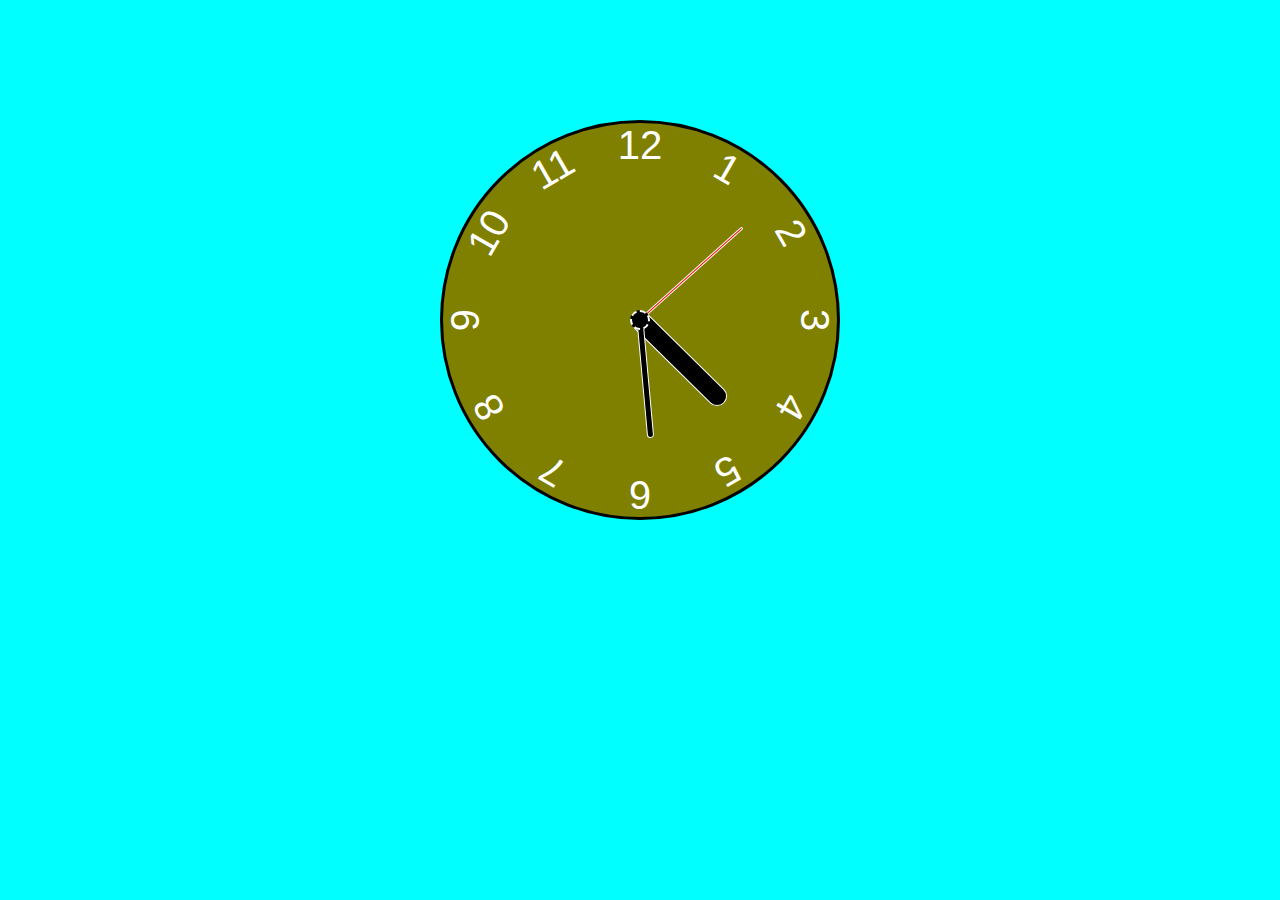
==== block-BJaaeh/code/index.html @ e884439f "clock" ====
<!DOCTYPE html>
<html lang="en">
  <head>
    <meta charset="UTF-8" />
    <meta name="viewport" content="width=device-width, initial-scale=1.0" />
    <title>Create A Dynamic Clock</title>
    <link rel="stylesheet" href="style.css" />
  </head>
  <body>
    <div class="clock">
      <div class="hand hour" data-hour-hand></div>
      <div class="hand minute" data-minute-hand></div>
      <div class="hand second" data-second-hand></div>

      <div class="number number1">1</div>
      <div class="number number2">2</div>
      <div class="number number3">3</div>
      <div class="number number4">4</div>
      <div class="number number5">5</div>
      <div class="number number6">6</div>
      <div class="number number7">7</div>
      <div class="number number8">8</div>
      <div class="number number9">9</div>
      <div class="number number10">10</div>
      <div class="number number11">11</div>
      <div class="number number12">12</div>
      <script src="./script.js"></script>
    </div>
  </body>
</html>
---- block-BJaaeh/code/style.css ----
*,
*::after,
*::before {
  box-sizing: border-box;
  font-family: -apple-system, BlinkMacSystemFont, "Segoe UI", Roboto, Oxygen,
    Ubuntu, Cantarell, "Open Sans", "Helvetica Neue", sans-serif;
}
body {
  background-color: aqua;
  display: flex;
  justify-content: center;
}
.clock {
  background-color: olive;
  width: 400px;
  height: 400px;
  border-radius: 50%;
  border: 3px solid black;
  position: relative;
  margin-top: 7rem;
}
.clock .number {
  --rotation: 0;
  position: absolute;
  width: 100%;
  height: 100%;
  text-align: center;
  transform: rotate(var(--rotation));
  font-size: 2.5rem;
  color: white;
}

.clock .number1 {
  --rotation: 30deg;
}
.clock .number2 {
  --rotation: 60deg;
}
.clock .number3 {
  --rotation: 90deg;
}
.clock .number4 {
  --rotation: 120deg;
}
.clock .number5 {
  --rotation: 150deg;
}
.clock .number6 {
  --rotation: 180deg;
}
.clock .number7 {
  --rotation: 210deg;
}
.clock .number8 {
  --rotation: 240deg;
}
.clock .number9 {
  --rotation: 270deg;
}
.clock .number10 {
  --rotation: 300deg;
}
.clock .number11 {
  --rotation: 330deg;
}

.clock .hand {
  --rotation: 0;
  position: absolute;
  bottom: 50%;
  left: 50%;

  background-color: black;
  border: 1px solid white;

  border-top-left-radius: 10px;
  border-top-right-radius: 10px;
  transform: translateX(-50%) rotate(calc(var(--rotation) * 1deg));
  transform-origin: bottom;
}

.clock::after {
  content: "";
  position: absolute;
  background-color: black;
  z-index: 10;
  width: 20px;
  height: 20px;
  top: 50%;
  left: 50%;
  transform: translate(-50%, -50%);
  border-radius: 50%;
  border: 2px dashed white;
}

.clock .second {
  width: 3px;
  height: 35%;
  background-color: red;
}

.clock .minute {
  width: 7px;
  height: 30%;
  background-color: black;
}

.clock .hour {
  width: 20px;
  height: 30%;
  background-color: black;
}
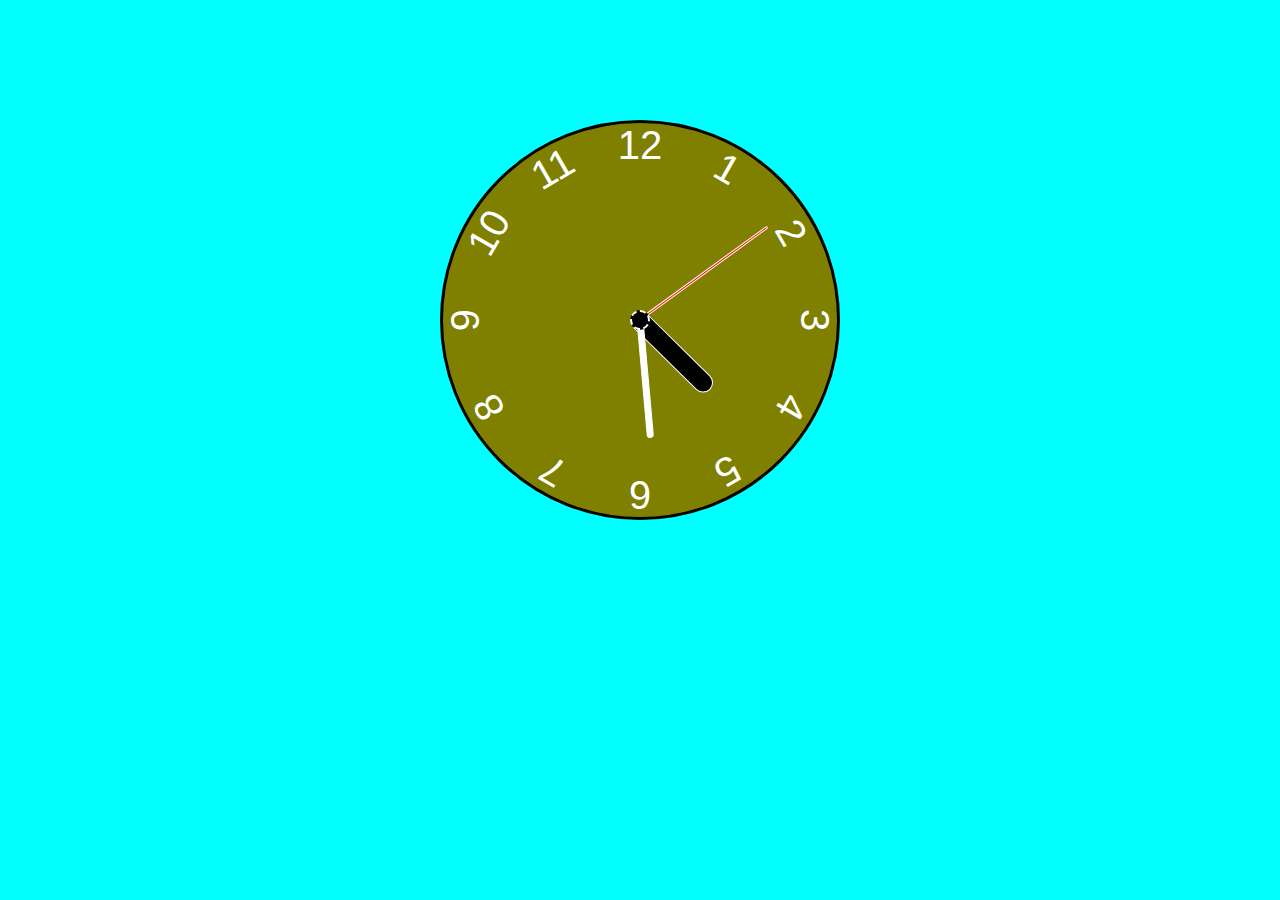
==== commit 4bf39525: "clock2" ====
--- a/block-BJaaeh/code/index.html
+++ b/block-BJaaeh/code/index.html
@@ -29,4 +29,3 @@
   </body>
 </html>
 
-
--- a/block-BJaaeh/code/style.css
+++ b/block-BJaaeh/code/style.css
@@ -95,18 +95,18 @@
 
 .clock .second {
   width: 3px;
-  height: 35%;
+  height: 40%;
   background-color: red;
 }
 
 .clock .minute {
   width: 7px;
   height: 30%;
-  background-color: black;
+  background-color: white;
 }
 
 .clock .hour {
   width: 20px;
-  height: 30%;
+  height: 25%;
   background-color: black;
 }
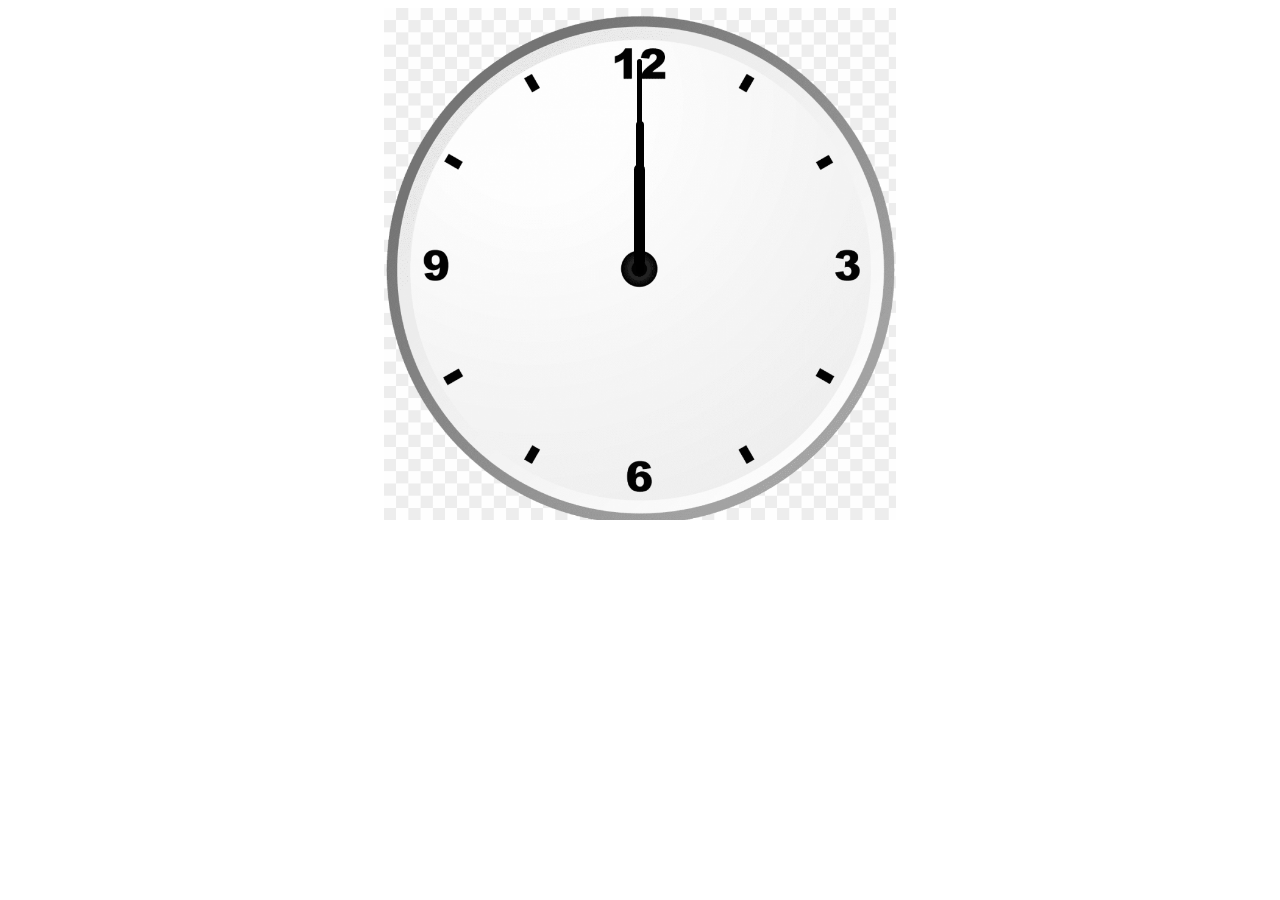
==== commit b103544d: "complete agin for revision" ====
--- a/block-BJaaeh/code/index.html
+++ b/block-BJaaeh/code/index.html
@@ -5,27 +5,13 @@
     <meta name="viewport" content="width=device-width, initial-scale=1.0" />
     <title>Create A Dynamic Clock</title>
     <link rel="stylesheet" href="style.css" />
+    <script src="./script.js"></script>
   </head>
   <body>
-    <div class="clock">
-      <div class="hand hour" data-hour-hand></div>
-      <div class="hand minute" data-minute-hand></div>
-      <div class="hand second" data-second-hand></div>
-
-      <div class="number number1">1</div>
-      <div class="number number2">2</div>
-      <div class="number number3">3</div>
-      <div class="number number4">4</div>
-      <div class="number number5">5</div>
-      <div class="number number6">6</div>
-      <div class="number number7">7</div>
-      <div class="number number8">8</div>
-      <div class="number number9">9</div>
-      <div class="number number10">10</div>
-      <div class="number number11">11</div>
-      <div class="number number12">12</div>
-      <script src="./script.js"></script>
+    <div id="clockContainer">
+      <div id="hour"></div>
+      <div id="minute"></div>
+      <div id="second"></div>
     </div>
   </body>
 </html>
-
--- a/block-BJaaeh/code/style.css
+++ b/block-BJaaeh/code/style.css
@@ -1,112 +1,39 @@
-*,
-*::after,
-*::before {
-  box-sizing: border-box;
-  font-family: -apple-system, BlinkMacSystemFont, "Segoe UI", Roboto, Oxygen,
-    Ubuntu, Cantarell, "Open Sans", "Helvetica Neue", sans-serif;
-}
-body {
-  background-color: aqua;
-  display: flex;
-  justify-content: center;
-}
-.clock {
-  background-color: olive;
-  width: 400px;
-  height: 400px;
-  border-radius: 50%;
-  border: 3px solid black;
+#clockContainer {
   position: relative;
-  margin-top: 7rem;
-}
-.clock .number {
-  --rotation: 0;
-  position: absolute;
-  width: 100%;
-  height: 100%;
-  text-align: center;
-  transform: rotate(var(--rotation));
-  font-size: 2.5rem;
-  color: white;
+  background-color: red;
+  height: 40vw;
+  width: 40vw;
+  background: url(clock.png) no-repeat;
+  background-size: 100%;
+
+  margin: auto;
 }
 
-.clock .number1 {
-  --rotation: 30deg;
-}
-.clock .number2 {
-  --rotation: 60deg;
-}
-.clock .number3 {
-  --rotation: 90deg;
-}
-.clock .number4 {
-  --rotation: 120deg;
-}
-.clock .number5 {
-  --rotation: 150deg;
-}
-.clock .number6 {
-  --rotation: 180deg;
-}
-.clock .number7 {
-  --rotation: 210deg;
-}
-.clock .number8 {
-  --rotation: 240deg;
-}
-.clock .number9 {
-  --rotation: 270deg;
-}
-.clock .number10 {
-  --rotation: 300deg;
-}
-.clock .number11 {
-  --rotation: 330deg;
-}
-
-.clock .hand {
-  --rotation: 0;
+#hour,
+#minute,
+#second {
   position: absolute;
-  bottom: 50%;
-  left: 50%;
-
-  background-color: black;
-  border: 1px solid white;
-
-  border-top-left-radius: 10px;
-  border-top-right-radius: 10px;
-  transform: translateX(-50%) rotate(calc(var(--rotation) * 1deg));
+  background: black;
+  border-radius: 10px;
   transform-origin: bottom;
 }
 
-.clock::after {
-  content: "";
-  position: absolute;
-  background-color: black;
-  z-index: 10;
-  width: 20px;
-  height: 20px;
-  top: 50%;
-  left: 50%;
-  transform: translate(-50%, -50%);
-  border-radius: 50%;
-  border: 2px dashed white;
+#hour {
+  width: 2%;
+  height: 20%;
+  top: 30.5%;
+  left: 48.9%;
+}
+#minute {
+  width: 1.5%;
+  height: 30%;
+  top: 22%;
+  left: 49.2%;
 }
 
-.clock .second {
-  width: 3px;
+#second {
+  width: 1%;
   height: 40%;
-  background-color: red;
+  top: 10%;
+  left: 49.4%;
 }
-
-.clock .minute {
-  width: 7px;
-  height: 30%;
-  background-color: white;
-}
-
-.clock .hour {
-  width: 20px;
-  height: 25%;
-  background-color: black;
-}
